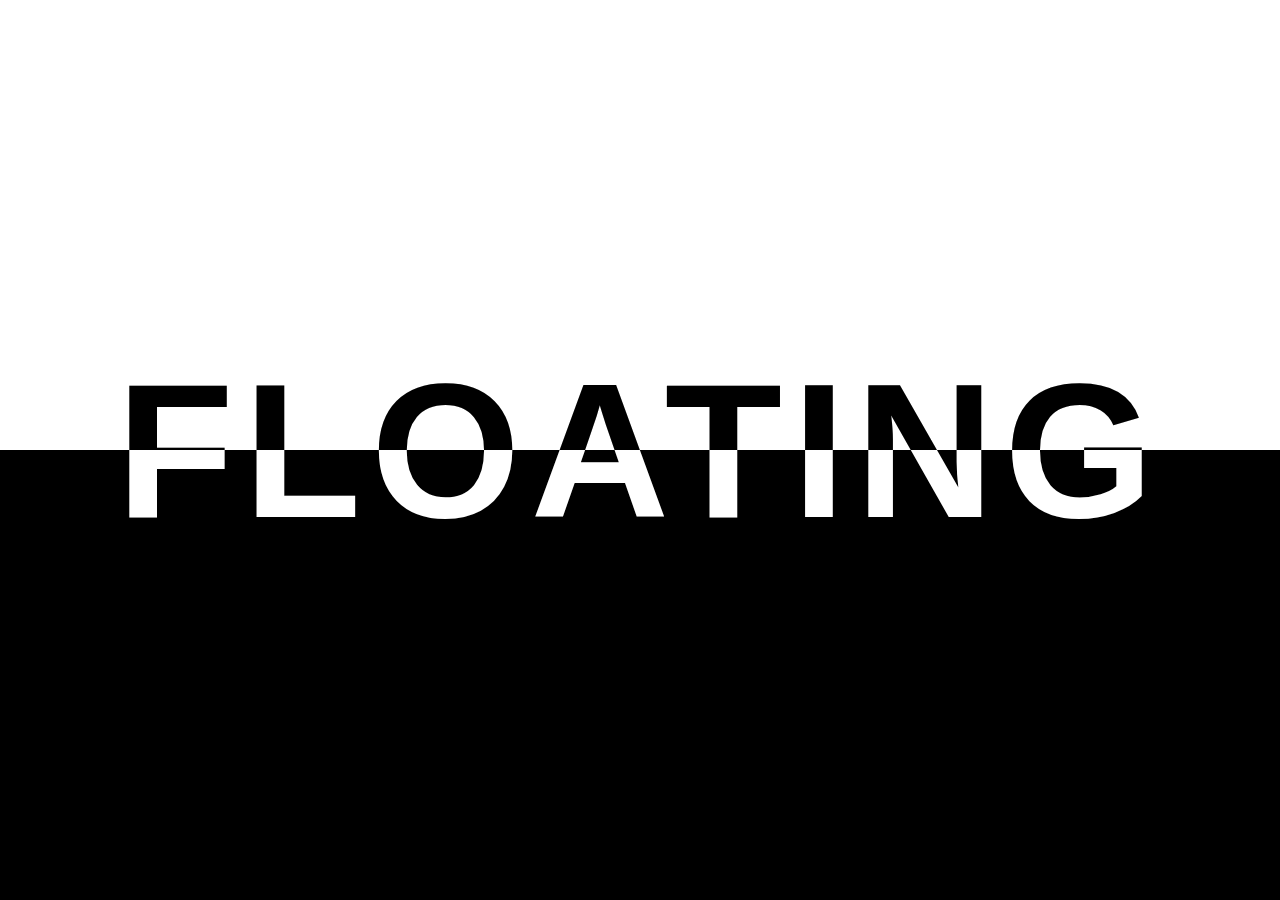
==== Floating Text Animation/index.html @ 7a50ebaf "initial commit" ====
<!DOCTYPE html>
<html lang="en">
<head>
    <meta charset="UTF-8">
    <link rel="stylesheet" href="style.css">
    <title>floating text animation</title>
</head>
<body>
    <h1>floating</h1>
</body>
</html>
---- Floating Text Animation/style.css ----
body{
    margin: 0;
    padding: 0;
    width: 100%;
    height: 100vh;
    display:flex;
    align-items: center;
    justify-content: center;
    
}
body:before{
    content: "";
    position: absolute;
    width: 100%;
    height: 100%;
    top: 0;
    left: 0;
    background: linear-gradient(0deg, #000 50%, #fff 50%, #fff 100%);

}
h1{
    margin: 0;
    padding:0;
    font-family: sans-serif;
    text-transform: uppercase;
    font-size: 12em;
    letter-spacing: 10px;
    mix-blend-mode: difference;
    color: #fff;
    transform-origin: center;
    animation: animate 10s linear infinite;

}
@keyframes animate
{
    0%
    {
        transform: translateY(0px) rotate(-10deg)
    }
    25%
    {
        transform: translateY(-100px) rotate(10deg)
    }
    50%
    {
        transform: translateY(0px) rotate(-10deg)
    }
    75%
    {
        transform: translateY(-100px) rotate(10deg)
    }
    100%
    {
        transform: translateY(0px) rotate(-10deg)
    }
}
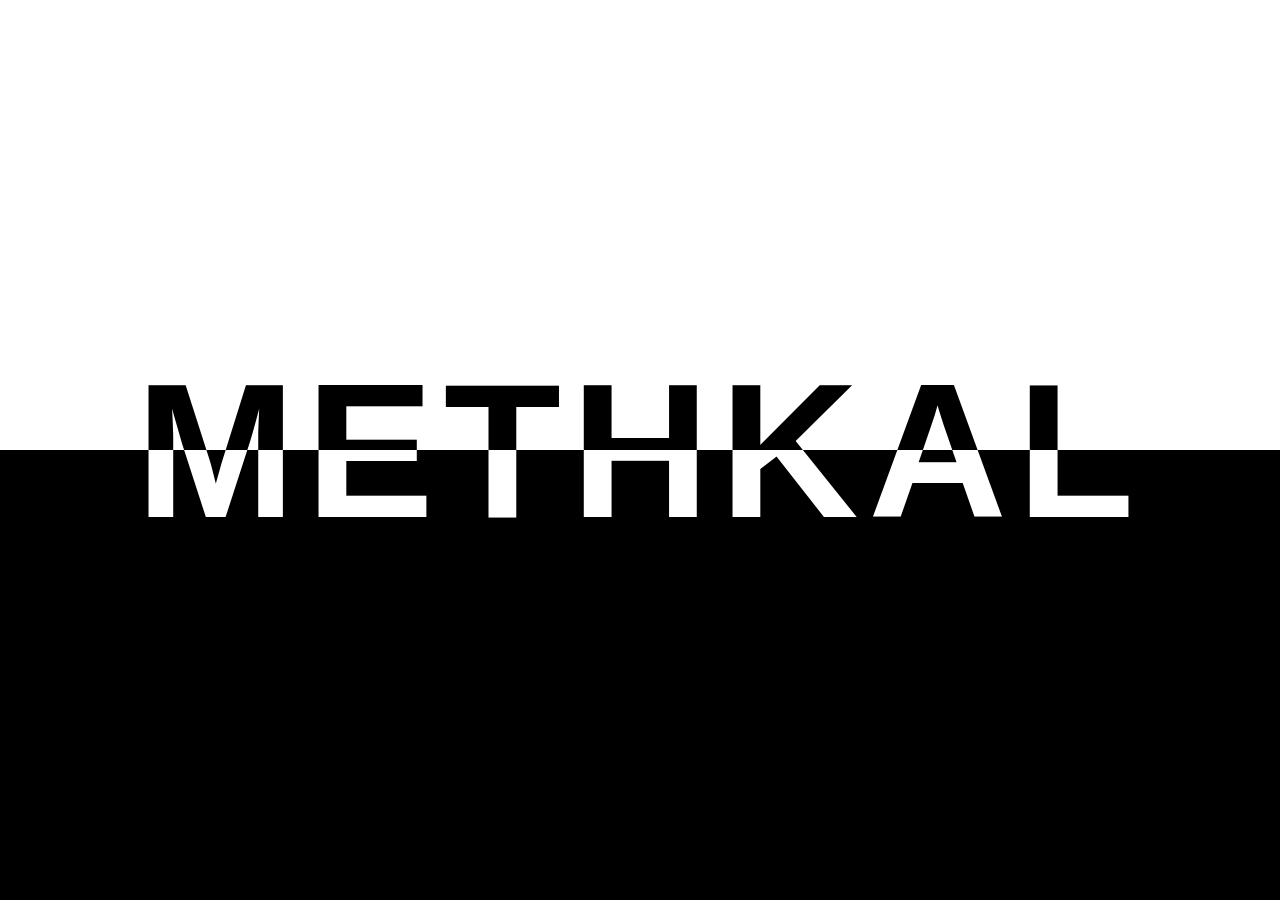
==== commit fa74b171: "Update index.html" ====
--- a/Floating Text Animation/index.html
+++ b/Floating Text Animation/index.html
@@ -6,6 +6,6 @@
     <title>floating text animation</title>
 </head>
 <body>
-    <h1>floating</h1>
+    <h1>methkal</h1>
 </body>
-</html>+</html>
